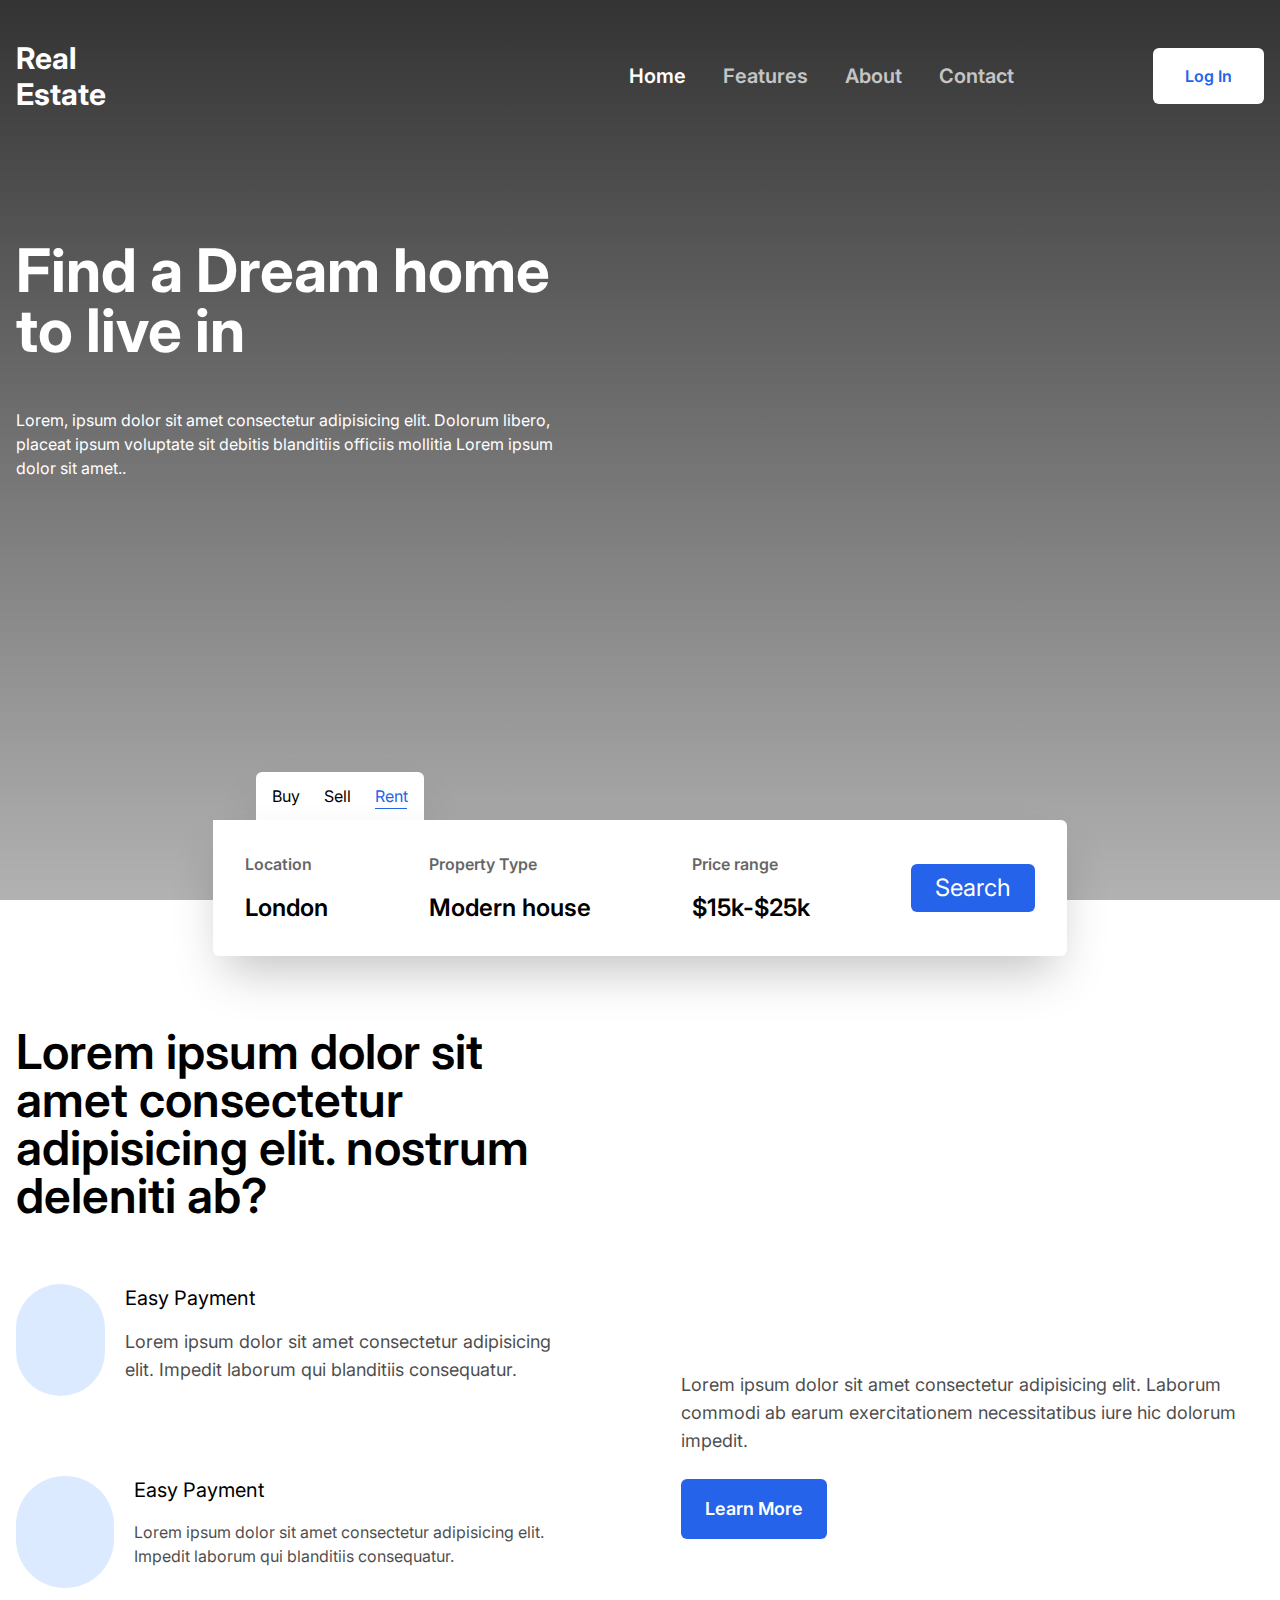
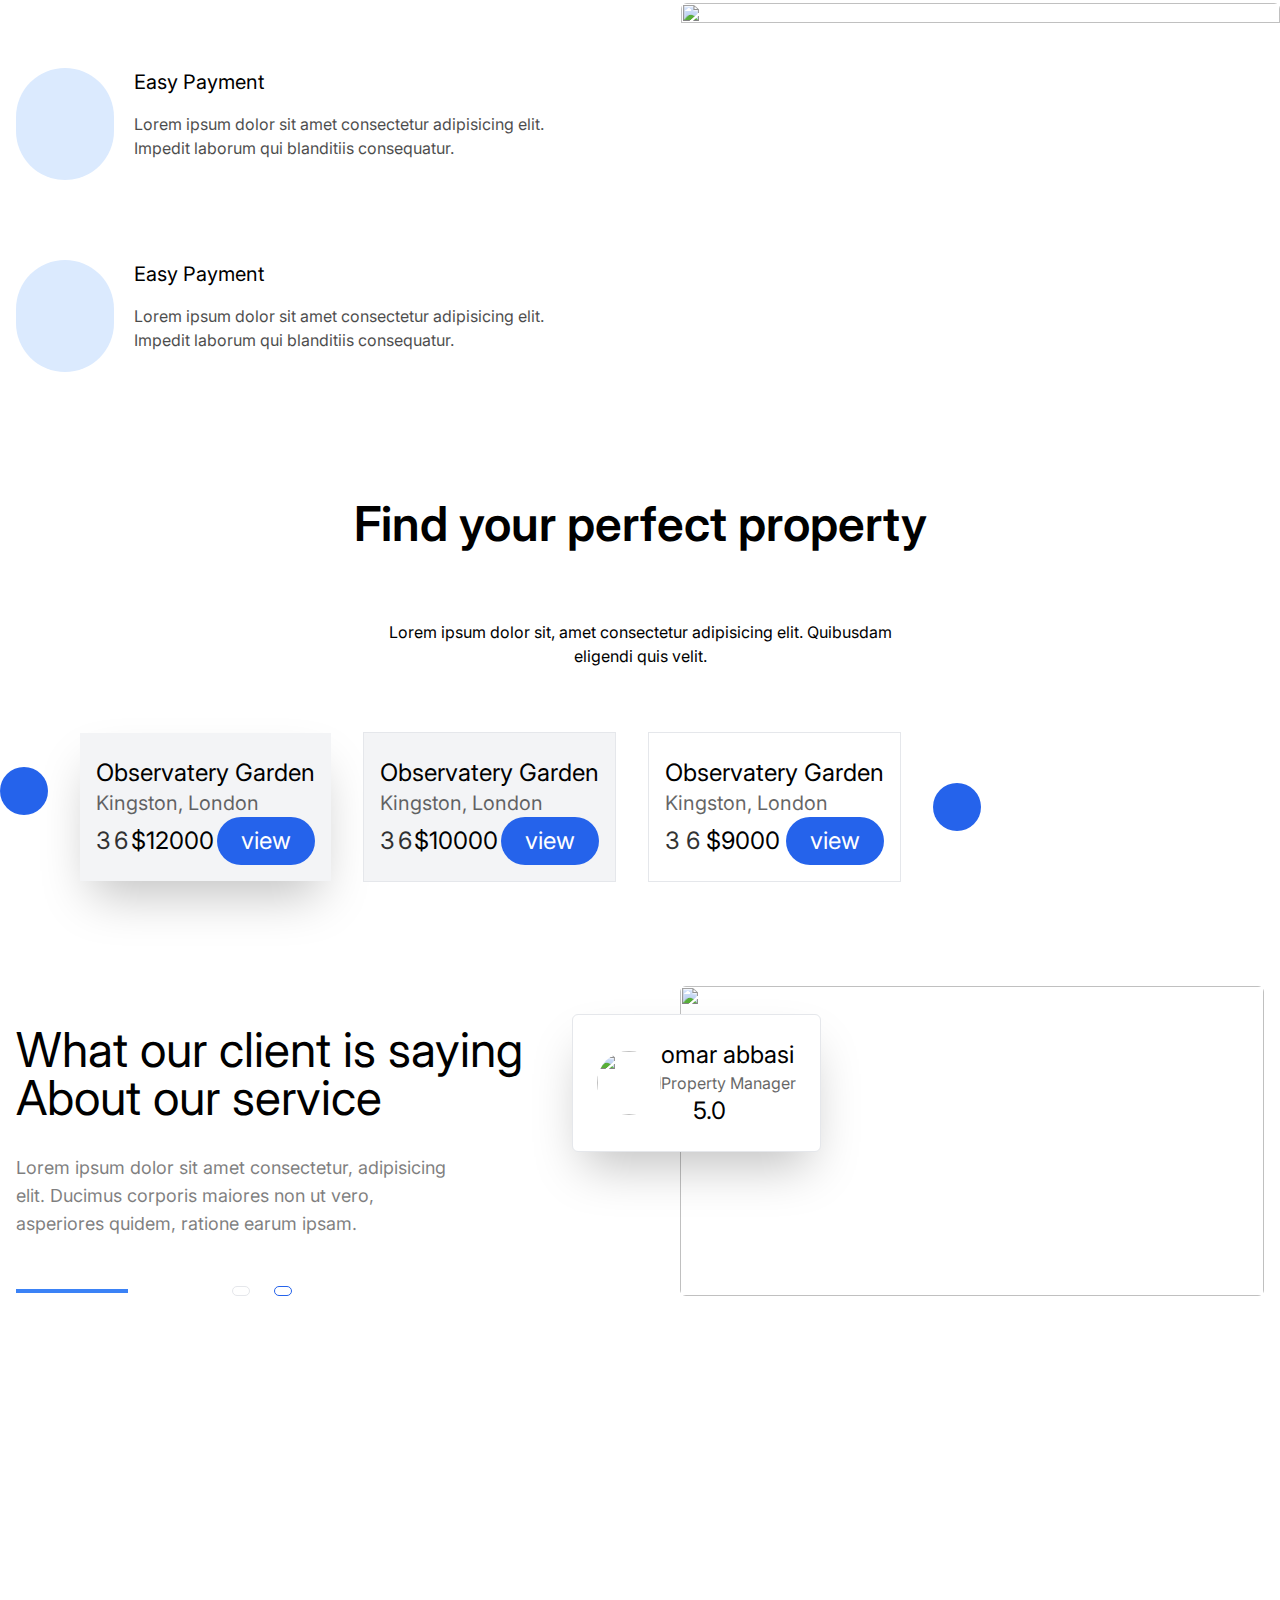
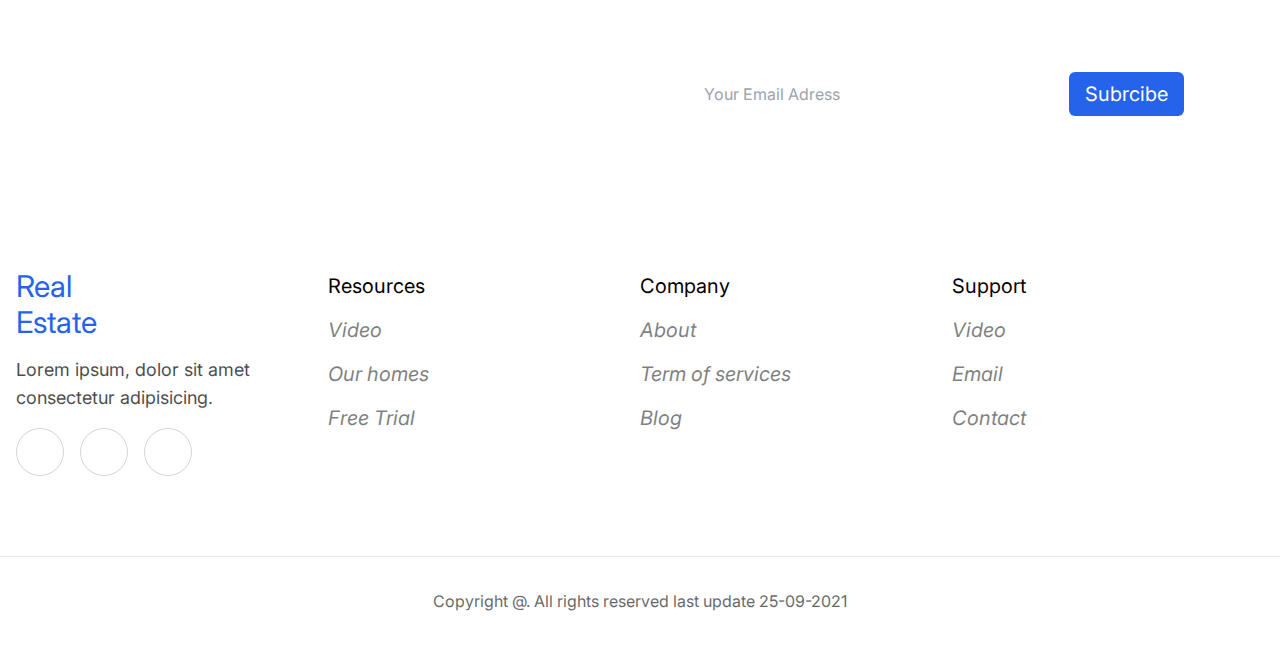
==== index.html @ f093ac70 "Updates" ====
<!DOCTYPE html>
<html lang="en">
  <head>
    <meta charset="UTF-8" />
    <link rel="icon" type="image/png" href="./nitroxis.png" />
    <meta name="viewport" content="width=device-width, initial-scale=1.0" />
    <title>Vite App</title>
    <script type="module" crossorigin src="./assets/index.42fe4937.js"></script>
    <link rel="stylesheet" href="./assets/index.3541bb4e.css">
  </head>

  <body>
    <!-- body -->
    <div>
      <!-- Head Screen -->
      <div class="bg-back h-screen bg-center bg-no-repeat bg-cover">
        <div class="width px-4">
          <nav class="flex justify-center items-center justify-between pt-10">
            <div class="flex text-3xl">
              <i class="mdi mdi-arrow-up-bold-outline text-white text-7xl"></i>
              <div class="text-white font-bold">
                <h1>Real</h1>
                <h1>Estate</h1>
              </div>
            </div>
            <div
              class="
                flex
                space-x-8
                text-xl
                ml-96
                text-white
                hidden
                md:block
                max-w-xl
              "
            >
              <a class="font-semibold" href="">Home</a>
              <a class="opacity-70 font-semibold" href="">Features</a>
              <a class="opacity-70 font-semibold" href="">About</a>
              <a class="opacity-70 font-semibold" href="">Contact</a>
            </div>
            <button
              class="bg-white text-blue-600 px-8 py-4 rounded-md font-semibold"
            >
              Log In
            </button>
          </nav>
          <div
            class="
              flex flex-col
              text-white
              max-w-xl
              mt-32
              text-left
              justify-center
              items-center
            "
          >
            <h1 class="font-bold text-6xl">Find a Dream home to live in</h1>
            <p class="mt-12">
              Lorem, ipsum dolor sit amet consectetur adipisicing elit. Dolorum
              libero, placeat ipsum voluptate sit debitis blanditiis officiis
              mollitia Lorem ipsum dolor sit amet..
            </p>
          </div>
        </div>
      </div>
      <!-- End Head Screen -->

      <!-- Containere Section-->
      <!-- Tab bar -->
      <div class="flex flex-col items-center width relative">
        <div class="flex flex-col items-end hidden md:block">
          <nav
            class="
              flex
              bg-white
              shadow-2xl
              rounded-tl-md rounded-tr-md
              -mt-32
              left-64
              py-3
              px-4
              space-x-6
              absolute
            "
          >
            <h2>Buy</h2>
            <h2>Sell</h2>
            <div class="felx flex-col">
              <h2 class="text-blue-600">Rent</h2>
              <div class="bg-blue-600 h-[1px] w-8"></div>
            </div>
          </nav>
        </div>
        <div
          class="
            flex flex-col
            shadow-2xl
            bg-white
            absolute
            rounded-tr-md rounded-br-md rounded-bl-md
            p-8
            -mt-20
            w-2/3
            hidden
            md:block
          "
        >
          <div class="flex w-full justify-between items-center">
            <div class="flex flex-col font-semibold space-y-4">
              <h2 class="opacity-60">Location</h2>
              <h1 class="text-2xl">London<i class="mdi mdi-arrow-down"></i></h1>
            </div>
            <div class="flex flex-col font-semibold space-y-4">
              <h2 class="opacity-60">Property Type</h2>
              <h1 class="text-2xl">
                Modern house <i class="mdi mdi-arrow-down"></i>
              </h1>
            </div>
            <div class="flex flex-col font-semibold space-y-4">
              <h2 class="opacity-60">Price range</h2>
              <h1 class="text-2xl">
                $15k-$25k<i class="mdi mdi-arrow-down"></i>
              </h1>
            </div>
            <button
              class="text-2xl text-white bg-blue-600 rounded-md px-6 py-2"
            >
              Search
            </button>
          </div>
        </div>
        <!--End Tab bar -->

        <div
          class="
            flex flex-col
            md:flex-row
            my-32
            space-y-8
            sm:space-y-0
            items-center
            justify-center
            space-x-20
            w-full
          "
        >
          <div class="flex flex-col w-full px-4 md:w-1/2">
            <h1 class="text-3xl md:text-5xl font-semibold mb-16">
              Lorem ipsum dolor sit amet consectetur adipisicing elit. nostrum
              deleniti ab?
            </h1>
            <div class="flex flex-col space-y-20">
              <div class="flex space-x-5">
                <div
                  class="
                    flex
                    items-center
                    justify-center
                    text-center
                    mdi mdi-cellphone-text
                    text-6xl
                    bg-blue-100
                    h-28
                    w-40
                    text-blue-600
                    rounded-full
                  "
                ></div>
                <div class="">
                  <h1 class="text-xl mb-4">Easy Payment</h1>
                  <p class="opacity-70 text-lg">
                    Lorem ipsum dolor sit amet consectetur adipisicing elit.
                    Impedit laborum qui blanditiis consequatur.
                  </p>
                </div>
              </div>
              <div class="flex space-x-5">
                <div
                  class="
                    flex
                    items-center
                    justify-center
                    text-center
                    mdi mdi-cellphone-text
                    text-6xl
                    bg-blue-100
                    h-28
                    w-40
                    text-blue-600
                    rounded-full
                  "
                ></div>
                <div class="">
                  <h1 class="text-xl mb-4">Easy Payment</h1>
                  <p class="opacity-70">
                    Lorem ipsum dolor sit amet consectetur adipisicing elit.
                    Impedit laborum qui blanditiis consequatur.
                  </p>
                </div>
              </div>
              <div class="flex space-x-5">
                <div
                  class="
                    flex
                    items-center
                    justify-center
                    text-center
                    mdi mdi-cellphone-text
                    text-6xl
                    bg-blue-100
                    h-28
                    w-40
                    text-blue-600
                    rounded-full
                  "
                ></div>
                <div class="">
                  <h1 class="text-xl mb-4">Easy Payment</h1>
                  <p class="opacity-70">
                    Lorem ipsum dolor sit amet consectetur adipisicing elit.
                    Impedit laborum qui blanditiis consequatur.
                  </p>
                </div>
              </div>
              <div class="flex space-x-5">
                <div
                  class="
                    flex
                    items-center
                    justify-center
                    text-center
                    mdi mdi-cellphone-text
                    text-6xl
                    bg-blue-100
                    h-28
                    w-40
                    text-blue-600
                    rounded-full
                  "
                ></div>
                <div class="">
                  <h1 class="text-xl mb-4">Easy Payment</h1>
                  <p class="opacity-70">
                    Lorem ipsum dolor sit amet consectetur adipisicing elit.
                    Impedit laborum qui blanditiis consequatur.
                  </p>
                </div>
              </div>
            </div>
          </div>
          <div class="bg-black h-[1px] w-full md:hidden"></div>
          <div class="flex flex-col items-start w-full md:w-1/2">
            <p class="opacity-70 text-lg mb-6">
              Lorem ipsum dolor sit amet consectetur adipisicing elit. Laborum
              commodi ab earum exercitationem necessitatibus iure hic dolorum
              impedit.
            </p>
            <button
              class="
                text-white
                bg-blue-600
                text-lg
                font-semibold
                rounded-md
                px-6
                py-4
                mb-16
              "
            >
              Learn More
            </button>
            <img
              class="rounded-md w-full h-full"
              src="https://images.pexels.com/photos/1481105/pexels-photo-1481105.jpeg?auto=compress&cs=tinysrgb&dpr=1&w=500"
              alt=""
            />
          </div>
        </div>
      </div>
      <!--End Containere Section -->

      <!-- find property -->
      <div class="flex flex-col width">
        <div class="flex flex-col items-center px-4">
          <h1 class="text-4xl md:text-5xl px-4 font-semibold md:mb-10">
            Find your perfect property
          </h1>
          <p class="my-8 text-center max-w-lg">
            Lorem ipsum dolor sit, amet consectetur adipisicing elit. Quibusdam
            eligendi quis velit.
          </p>
        </div>
        <div
          class="
            flex flex-col
            md:flex-row
            space-y-8
            md:space-y-8
            space-x-8
            items-center
          "
        >
          <div
            class="
              flex
              bg-blue-600
              mdi mdi-less-than
              h-12
              w-12
              rounded-full
              justify-center
              items-center
              text-center
              p-3
              text-white text-2xl
              hidden
              md:flex
            "
          ></div>

          <div class="bg-gray-100 shadow-2xl">
            <img
              class="rounded-md"
              src="https://cdn.pixabay.com/photo/2020/11/24/11/36/bedroom-5772286__340.jpg"
              alt=""
            />
            <div class="flex flex-col pl-4 pr-4 pb-4">
              <h1 class="text-2xl mt-6">Observatery Garden</h1>
              <h2 class="mdi mdi-map-marker-outline opacity-60 text-xl">
                Kingston, London
              </h2>
              <div class="flex justify-between items-center">
                <h2 class="mdi mdi-gas-station text-2xl opacity-80">3</h2>
                <h2 class="mdi mdi-car text-2xl opacity-80">6</h2>
                <h2 class="text-2xl">$12000</h2>
                <button
                  class="bg-blue-600 rounded-3xl text-white text-2xl px-6 py-2"
                >
                  view
                </button>
              </div>
            </div>
          </div>

          <div class="bg-gray-100 border">
            <img
              class="rounded-md"
              src="https://cdn.pixabay.com/photo/2020/11/24/11/36/bedroom-5772286__340.jpg"
              alt=""
            />
            <div class="flex flex-col pl-4 pr-4 pb-4">
              <h1 class="text-2xl mt-6">Observatery Garden</h1>
              <h2 class="mdi mdi-map-marker-outline opacity-60 text-xl">
                Kingston, London
              </h2>
              <div class="flex justify-between items-center">
                <h2 class="mdi mdi-gas-station text-2xl opacity-80">3</h2>
                <h2 class="mdi mdi-car text-2xl opacity-80">6</h2>
                <h2 class="text-2xl">$10000</h2>
                <button
                  class="bg-blue-600 rounded-3xl text-white text-2xl px-6 py-2"
                >
                  view
                </button>
              </div>
            </div>
          </div>
          <div class="bg-gray-100 border">
            <img
              class="rounded-md"
              src="https://cdn.pixabay.com/photo/2020/11/24/11/36/bedroom-5772286__340.jpg"
              alt=""
            />
            <div class="flex flex-col bg-white pl-4 pr-4 pb-4">
              <h1 class="text-2xl mt-6">Observatery Garden</h1>
              <h2 class="mdi mdi-map-marker-outline opacity-60 text-xl">
                Kingston, London
              </h2>
              <div class="flex justify-between items-center">
                <h2 class="mdi mdi-gas-station text-2xl opacity-80">3</h2>
                <h2 class="mdi mdi-car text-2xl opacity-80">6</h2>
                <h2 class="text-2xl">$9000</h2>
                <button
                  class="bg-blue-600 rounded-3xl text-white text-2xl px-6 py-2"
                >
                  view
                </button>
              </div>
            </div>
          </div>
          <div
            class="
              flex
              bg-blue-600
              mdi mdi-greater-than
              h-12
              w-12
              rounded-full
              justify-center
              items-center
              text-center
              p-3
              text-white text-2xl
              hidden
              md:flex
            "
          ></div>
        </div>
      </div>
      <!-- find property -->

      <!-- new Section -->
      <div
        class="
          flex flex-col
          md:flex-row
          my-20
          px-4
          md:justify-center
          space-y-6
          md:space-y-6
          width
          md:relative
        "
      >
        <div class="flex flex-col mr-20 w-full md:w-1/2">
          <h1 class="text-3xl md:text-5xl max-w-2xl mt-16">
            What our client is saying About our service
          </h1>
          <p class="opacity-80 text-lg opacity-50 mt-8 mr-32 mb-12 max-w-md">
            Lorem ipsum dolor sit amet consectetur, adipisicing elit. Ducimus
            corporis maiores non ut vero, asperiores quidem, ratione earum
            ipsam.
          </p>
          <div class="flex space-x-6 items-center max-w-lg">
            <div class="bg-blue-500 w-28 h-1 mr-20 hidden md:block"></div>
            <i
              class="
                mdi mdi-less-than
                px-2
                py-1
                rounded-md
                hidden
                md:block
                border border-gray
              "
            ></i>
            <i
              class="
                mdi mdi-greater-than
                px-2
                py-1
                rounded-md
                text-blue-600
                hidden
                md:block
                border border-blue-600
              "
            ></i>
          </div>
        </div>
        <div
          class="
            flex
            bg-white
            p-6
            md:bottom-36 md:ml-28
            rounded-md
            md:absolute
            shadow-2xl
            max-w-md
            justify-center
            items-center
            border
          "
        >
          <img
            class="w-16 h-16 rounded-full rounded-md object-cover"
            src="https://media.istockphoto.com/photos/happy-young-man-standing-over-grey-wall-picture-id1325212206?k=20&m=1325212206&s=612x612&w=0&h=6DE1PZcktlqB5hs9TC5jM3NVLMLnEosLrbNwoq1R_3c="
            alt=""
          />
          <div class="flex flex-col bg-white">
            <h2 class="text-2xl">omar abbasi</h2>
            <p class="opacity-60">Property Manager</p>
            <div class="flex">
              <i class="mdi mdi-star text-yellow-500 text-2xl"></i>
              <i class="mdi mdi-star text-yellow-500 text-2xl"></i>
              <i class="mdi mdi-star text-yellow-500 text-2xl"></i>
              <i class="mdi mdi-star text-yellow-500 text-2xl"></i>
              <i class="mdi mdi-star text-yellow-500 text-2xl"></i>
              <h1 class="ml-8 text-2xl op">5.0</h1>
            </div>
          </div>
        </div>
        <div class="w-full md:w-1/2">
          <img
            class="rounded-md w-full h-full"
            src="https://cdn.pixabay.com/photo/2018/02/27/06/30/skyscrapers-3184798__340.jpg"
            alt=""
          />
        </div>
      </div>
      <!-- new Section -->
      <div
        class="
          flex
          bg-backa bg-cover
          rounded-md
          justify-start
          md:justify-end
          width
          py-16
          px-4
        "
      >
        <div class="flex flex-col">
          <h1
            class="
              text-3xl
              font-semibold
              md:text-5xl
              mt-12
              mb-8
              text-white
              max-w-xl
            "
          >
            Lorem ipsum dolor sit adipisicing elit. Explicabo, amet?
          </h1>
          <div
            class="
              flex
              bg-white
              justify-between
              rounded-md
              px-4
              py-2
              max-w-xs
              md:max-w-lg
            "
          >
            <input class="" type="text" placeholder="Your Email Adress" />
            <button
              class="
                bg-blue-600
                text-base
                md:text-xl
                rounded-md
                text-white
                px-4
                py-2
                -ml-32
              "
            >
              Subrcibe
            </button>
          </div>
        </div>
      </div>

      <!-- Footer -->
      <div
        class="
          flex flex-col
          md:flex-row
          space-y-8
          md:space-y-1
          width
          justify-between
          my-20
          px-4
        "
      >
        <div class="flex flex-col space-y-4 w-full md:w-1/4">
          <div class="flex text-3xl">
            <i
              class="
                mdi mdi-arrow-up-bold-outline
                hidden
                md:block
                text-blue-600 text-7xl
              "
            ></i>
            <div class="text-blue-600 font-sans hidden md:block">
              <h1>Real</h1>
              <h1>Estate</h1>
            </div>
          </div>
          <p
            class="
              text-lg
              opacity-100
              font-semibold
              md:font-normal md:opacity-70
              max-w-xs
            "
          >
            Lorem ipsum, dolor sit amet consectetur adipisicing.
          </p>
          <div class="flex justify-start space-x-4">
            <i
              class="
                flex
                mdi mdi-twitter
                border border-gray-300
                rounded-full
                w-12
                h-12
                text-2xl
                items-center
                justify-center
                p-2
              "
            ></i>
            <i
              class="
                flex
                mdi mdi-facebook
                border border-gray-300
                rounded-full
                w-12
                h-12
                text-2xl
                p-2
                justify-center
                items-center
              "
            ></i>
            <i
              class="
                flex
                mdi mdi-pinterest
                border border-gray-300
                rounded-full
                w-12
                h-12
                text-2xl
                p-2
                justify-center
                items-center
              "
            ></i>
          </div>
        </div>
        <ul class="flex flex-col text-xl space-y-4 w-1/4">
          <li class="">Resources</li>
          <i class="opacity-50">Video</i>
          <i class="opacity-50"> Our homes</i>
          <i class="opacity-50">Free Trial</i>
        </ul>
        <ul class="flex flex-col text-xl space-y-4 w-1/4">
          <li class="">Company</li>
          <i class="opacity-50">About</i>
          <i class="opacity-50">Term of services</i>
          <i class="opacity-50">Blog</i>
        </ul>
        <ul class="flex flex-col text-xl space-y-4 w-1/4">
          <li class="">Support</li>
          <i class="opacity-50">Video</i>
          <i class="opacity-50">Email</i>
          <i class="opacity-50">Contact</i>
        </ul>
      </div>
      <hr class="width" />
      <div class="opacity-60 my-8 text-center">
        Copyright @. All rights reserved last update 25-09-2021
      </div>

      <!-- Footer -->
    </div>
    <!--End body -->

    
  </body>
</html>
---- assets/index.3541bb4e.css ----
@import"https://cdn.jsdelivr.net/npm/@mdi/font@6.3.95/css/materialdesignicons.min.css";@import"https://fonts.googleapis.com/css2?family=Inter:wght@100..900&display=swap";/*! tailwindcss v2.2.19 | MIT License | https://tailwindcss.com *//*! modern-normalize v1.1.0 | MIT License | https://github.com/sindresorhus/modern-normalize */*,:before,:after{box-sizing:border-box}html{-moz-tab-size:4;-o-tab-size:4;tab-size:4}html{line-height:1.15;-webkit-text-size-adjust:100%}body{margin:0}body{font-family:system-ui,-apple-system,Segoe UI,Roboto,Helvetica,Arial,sans-serif,"Apple Color Emoji","Segoe UI Emoji"}hr{height:0;color:inherit}abbr[title]{-webkit-text-decoration:underline dotted;text-decoration:underline dotted}b,strong{font-weight:bolder}code,kbd,samp,pre{font-family:ui-monospace,SFMono-Regular,Consolas,Liberation Mono,Menlo,monospace;font-size:1em}small{font-size:80%}sub,sup{font-size:75%;line-height:0;position:relative;vertical-align:baseline}sub{bottom:-.25em}sup{top:-.5em}table{text-indent:0;border-color:inherit}button,input,optgroup,select,textarea{font-family:inherit;font-size:100%;line-height:1.15;margin:0}button,select{text-transform:none}button,[type=button],[type=reset],[type=submit]{-webkit-appearance:button}::-moz-focus-inner{border-style:none;padding:0}:-moz-focusring{outline:1px dotted ButtonText}:-moz-ui-invalid{box-shadow:none}legend{padding:0}progress{vertical-align:baseline}::-webkit-inner-spin-button,::-webkit-outer-spin-button{height:auto}[type=search]{-webkit-appearance:textfield;outline-offset:-2px}::-webkit-search-decoration{-webkit-appearance:none}::-webkit-file-upload-button{-webkit-appearance:button;font:inherit}summary{display:list-item}blockquote,dl,dd,h1,h2,h3,h4,h5,h6,hr,figure,p,pre{margin:0}button{background-color:transparent;background-image:none}fieldset{margin:0;padding:0}ol,ul{list-style:none;margin:0;padding:0}html{font-family:Inter,ui-sans-serif,system-ui,-apple-system,BlinkMacSystemFont,Segoe UI,Roboto,Helvetica Neue,Arial,Noto Sans,sans-serif,"Apple Color Emoji","Segoe UI Emoji",Segoe UI Symbol,"Noto Color Emoji";line-height:1.5}body{font-family:inherit;line-height:inherit}*,:before,:after{box-sizing:border-box;border-width:0;border-style:solid;border-color:currentColor}hr{border-top-width:1px}img{border-style:solid}textarea{resize:vertical}input::-moz-placeholder,textarea::-moz-placeholder{opacity:1;color:#9ca3af}input:-ms-input-placeholder,textarea:-ms-input-placeholder{opacity:1;color:#9ca3af}input::placeholder,textarea::placeholder{opacity:1;color:#9ca3af}button,[role=button]{cursor:pointer}:-moz-focusring{outline:auto}table{border-collapse:collapse}h1,h2,h3,h4,h5,h6{font-size:inherit;font-weight:inherit}a{color:inherit;text-decoration:inherit}button,input,optgroup,select,textarea{padding:0;line-height:inherit;color:inherit}pre,code,kbd,samp{font-family:ui-monospace,SFMono-Regular,Menlo,Monaco,Consolas,Liberation Mono,Courier New,monospace}img,svg,video,canvas,audio,iframe,embed,object{display:block;vertical-align:middle}img,video{max-width:100%;height:auto}[hidden]{display:none}*,:before,:after{--tw-border-opacity: 1;border-color:rgba(229,231,235,var(--tw-border-opacity));--tw-ring-offset-shadow: 0 0 #0000;--tw-ring-shadow: 0 0 #0000;--tw-shadow: 0 0 #0000}.absolute{position:absolute}.relative{position:relative}.left-64{left:16rem}.my-32{margin-top:8rem;margin-bottom:8rem}.my-8{margin-top:2rem;margin-bottom:2rem}.my-20{margin-top:5rem;margin-bottom:5rem}.ml-96{margin-left:24rem}.mt-32{margin-top:8rem}.mt-12{margin-top:3rem}.-mt-32{margin-top:-8rem}.-mt-20{margin-top:-5rem}.mb-16{margin-bottom:4rem}.mb-4{margin-bottom:1rem}.mb-6{margin-bottom:1.5rem}.mt-6{margin-top:1.5rem}.mr-20{margin-right:5rem}.mt-16{margin-top:4rem}.mt-8{margin-top:2rem}.mr-32{margin-right:8rem}.mb-12{margin-bottom:3rem}.ml-8{margin-left:2rem}.mb-8{margin-bottom:2rem}.-ml-32{margin-left:-8rem}.flex{display:flex}.hidden{display:none}.h-screen{height:100vh}.h-\[1px\]{height:1px}.h-28{height:7rem}.h-full{height:100%}.h-12{height:3rem}.h-1{height:.25rem}.h-16{height:4rem}.w-8{width:2rem}.w-2\/3{width:66.666667%}.w-full{width:100%}.w-40{width:10rem}.w-12{width:3rem}.w-28{width:7rem}.w-16{width:4rem}.w-1\/4{width:25%}.max-w-xl{max-width:36rem}.max-w-lg{max-width:32rem}.max-w-2xl{max-width:42rem}.max-w-md{max-width:28rem}.max-w-xs{max-width:20rem}.flex-col{flex-direction:column}.items-start{align-items:flex-start}.items-end{align-items:flex-end}.items-center{align-items:center}.justify-start{justify-content:flex-start}.justify-center{justify-content:center}.justify-between{justify-content:space-between}.space-x-8>:not([hidden])~:not([hidden]){--tw-space-x-reverse: 0;margin-right:calc(2rem * var(--tw-space-x-reverse));margin-left:calc(2rem * calc(1 - var(--tw-space-x-reverse)))}.space-x-6>:not([hidden])~:not([hidden]){--tw-space-x-reverse: 0;margin-right:calc(1.5rem * var(--tw-space-x-reverse));margin-left:calc(1.5rem * calc(1 - var(--tw-space-x-reverse)))}.space-y-4>:not([hidden])~:not([hidden]){--tw-space-y-reverse: 0;margin-top:calc(1rem * calc(1 - var(--tw-space-y-reverse)));margin-bottom:calc(1rem * var(--tw-space-y-reverse))}.space-y-8>:not([hidden])~:not([hidden]){--tw-space-y-reverse: 0;margin-top:calc(2rem * calc(1 - var(--tw-space-y-reverse)));margin-bottom:calc(2rem * var(--tw-space-y-reverse))}.space-x-20>:not([hidden])~:not([hidden]){--tw-space-x-reverse: 0;margin-right:calc(5rem * var(--tw-space-x-reverse));margin-left:calc(5rem * calc(1 - var(--tw-space-x-reverse)))}.space-y-20>:not([hidden])~:not([hidden]){--tw-space-y-reverse: 0;margin-top:calc(5rem * calc(1 - var(--tw-space-y-reverse)));margin-bottom:calc(5rem * var(--tw-space-y-reverse))}.space-x-5>:not([hidden])~:not([hidden]){--tw-space-x-reverse: 0;margin-right:calc(1.25rem * var(--tw-space-x-reverse));margin-left:calc(1.25rem * calc(1 - var(--tw-space-x-reverse)))}.space-y-6>:not([hidden])~:not([hidden]){--tw-space-y-reverse: 0;margin-top:calc(1.5rem * calc(1 - var(--tw-space-y-reverse)));margin-bottom:calc(1.5rem * var(--tw-space-y-reverse))}.space-x-4>:not([hidden])~:not([hidden]){--tw-space-x-reverse: 0;margin-right:calc(1rem * var(--tw-space-x-reverse));margin-left:calc(1rem * calc(1 - var(--tw-space-x-reverse)))}.rounded-md{border-radius:.375rem}.rounded-full{border-radius:9999px}.rounded-3xl{border-radius:1.5rem}.rounded-tl-md{border-top-left-radius:.375rem}.rounded-tr-md{border-top-right-radius:.375rem}.rounded-br-md{border-bottom-right-radius:.375rem}.rounded-bl-md{border-bottom-left-radius:.375rem}.border{border-width:1px}.border-blue-600{--tw-border-opacity: 1;border-color:rgba(37,99,235,var(--tw-border-opacity))}.border-gray-300{--tw-border-opacity: 1;border-color:rgba(209,213,219,var(--tw-border-opacity))}.bg-white{--tw-bg-opacity: 1;background-color:rgba(255,255,255,var(--tw-bg-opacity))}.bg-blue-600{--tw-bg-opacity: 1;background-color:rgba(37,99,235,var(--tw-bg-opacity))}.bg-blue-100{--tw-bg-opacity: 1;background-color:rgba(219,234,254,var(--tw-bg-opacity))}.bg-black{--tw-bg-opacity: 1;background-color:rgba(0,0,0,var(--tw-bg-opacity))}.bg-gray-100{--tw-bg-opacity: 1;background-color:rgba(243,244,246,var(--tw-bg-opacity))}.bg-blue-500{--tw-bg-opacity: 1;background-color:rgba(59,130,246,var(--tw-bg-opacity))}.bg-back{background-image:linear-gradient(rgba(0,0,0,.8),rgba(1,0,0,.3)),url(https://images.pexels.com/photos/280229/pexels-photo-280229.jpeg?auto=compress&cs=tinysrgb&dpr=1&w=500)}.bg-backa{background-image:url(https://cdn.pixabay.com/photo/2017/01/22/18/14/hamburg-2000424__340.jpg)}.bg-cover{background-size:cover}.bg-center{background-position:center}.bg-no-repeat{background-repeat:no-repeat}.object-cover{-o-object-fit:cover;object-fit:cover}.p-8{padding:2rem}.p-3{padding:.75rem}.p-6{padding:1.5rem}.p-2{padding:.5rem}.px-4{padding-left:1rem;padding-right:1rem}.px-8{padding-left:2rem;padding-right:2rem}.py-4{padding-top:1rem;padding-bottom:1rem}.py-3{padding-top:.75rem;padding-bottom:.75rem}.px-6{padding-left:1.5rem;padding-right:1.5rem}.py-2{padding-top:.5rem;padding-bottom:.5rem}.px-2{padding-left:.5rem;padding-right:.5rem}.py-1{padding-top:.25rem;padding-bottom:.25rem}.py-16{padding-top:4rem;padding-bottom:4rem}.pt-10{padding-top:2.5rem}.pl-4{padding-left:1rem}.pr-4{padding-right:1rem}.pb-4{padding-bottom:1rem}.text-left{text-align:left}.text-center{text-align:center}.font-sans{font-family:Inter,ui-sans-serif,system-ui,-apple-system,BlinkMacSystemFont,Segoe UI,Roboto,Helvetica Neue,Arial,Noto Sans,sans-serif,"Apple Color Emoji","Segoe UI Emoji",Segoe UI Symbol,"Noto Color Emoji"}.text-3xl{font-size:1.875rem;line-height:2.25rem}.text-7xl{font-size:4.5rem;line-height:1}.text-xl{font-size:1.25rem;line-height:1.75rem}.text-6xl{font-size:3.75rem;line-height:1}.text-2xl{font-size:1.5rem;line-height:2rem}.text-lg{font-size:1.125rem;line-height:1.75rem}.text-4xl{font-size:2.25rem;line-height:2.5rem}.text-base{font-size:1rem;line-height:1.5rem}.font-bold{font-weight:700}.font-semibold{font-weight:600}.text-white{--tw-text-opacity: 1;color:rgba(255,255,255,var(--tw-text-opacity))}.text-blue-600{--tw-text-opacity: 1;color:rgba(37,99,235,var(--tw-text-opacity))}.text-yellow-500{--tw-text-opacity: 1;color:rgba(245,158,11,var(--tw-text-opacity))}.opacity-70{opacity:.7}.opacity-60{opacity:.6}.opacity-80{opacity:.8}.opacity-50{opacity:.5}.opacity-100{opacity:1}.shadow-2xl{--tw-shadow: 0 25px 50px -12px rgba(0, 0, 0, .25);box-shadow:var(--tw-ring-offset-shadow, 0 0 #0000),var(--tw-ring-shadow, 0 0 #0000),var(--tw-shadow)}.width{margin-left:auto;margin-right:auto;max-width:1500px}@media (min-width: 640px){.sm\:space-y-0>:not([hidden])~:not([hidden]){--tw-space-y-reverse: 0;margin-top:calc(0px * calc(1 - var(--tw-space-y-reverse)));margin-bottom:calc(0px * var(--tw-space-y-reverse))}}@media (min-width: 768px){.md\:absolute{position:absolute}.md\:relative{position:relative}.md\:bottom-36{bottom:9rem}.md\:mb-10{margin-bottom:2.5rem}.md\:ml-28{margin-left:7rem}.md\:block{display:block}.md\:flex{display:flex}.md\:hidden{display:none}.md\:w-1\/2{width:50%}.md\:w-1\/4{width:25%}.md\:max-w-lg{max-width:32rem}.md\:flex-row{flex-direction:row}.md\:justify-end{justify-content:flex-end}.md\:justify-center{justify-content:center}.md\:space-y-8>:not([hidden])~:not([hidden]){--tw-space-y-reverse: 0;margin-top:calc(2rem * calc(1 - var(--tw-space-y-reverse)));margin-bottom:calc(2rem * var(--tw-space-y-reverse))}.md\:space-y-6>:not([hidden])~:not([hidden]){--tw-space-y-reverse: 0;margin-top:calc(1.5rem * calc(1 - var(--tw-space-y-reverse)));margin-bottom:calc(1.5rem * var(--tw-space-y-reverse))}.md\:space-y-1>:not([hidden])~:not([hidden]){--tw-space-y-reverse: 0;margin-top:calc(.25rem * calc(1 - var(--tw-space-y-reverse)));margin-bottom:calc(.25rem * var(--tw-space-y-reverse))}.md\:text-5xl{font-size:3rem;line-height:1}.md\:text-xl{font-size:1.25rem;line-height:1.75rem}.md\:font-normal{font-weight:400}.md\:opacity-70{opacity:.7}}
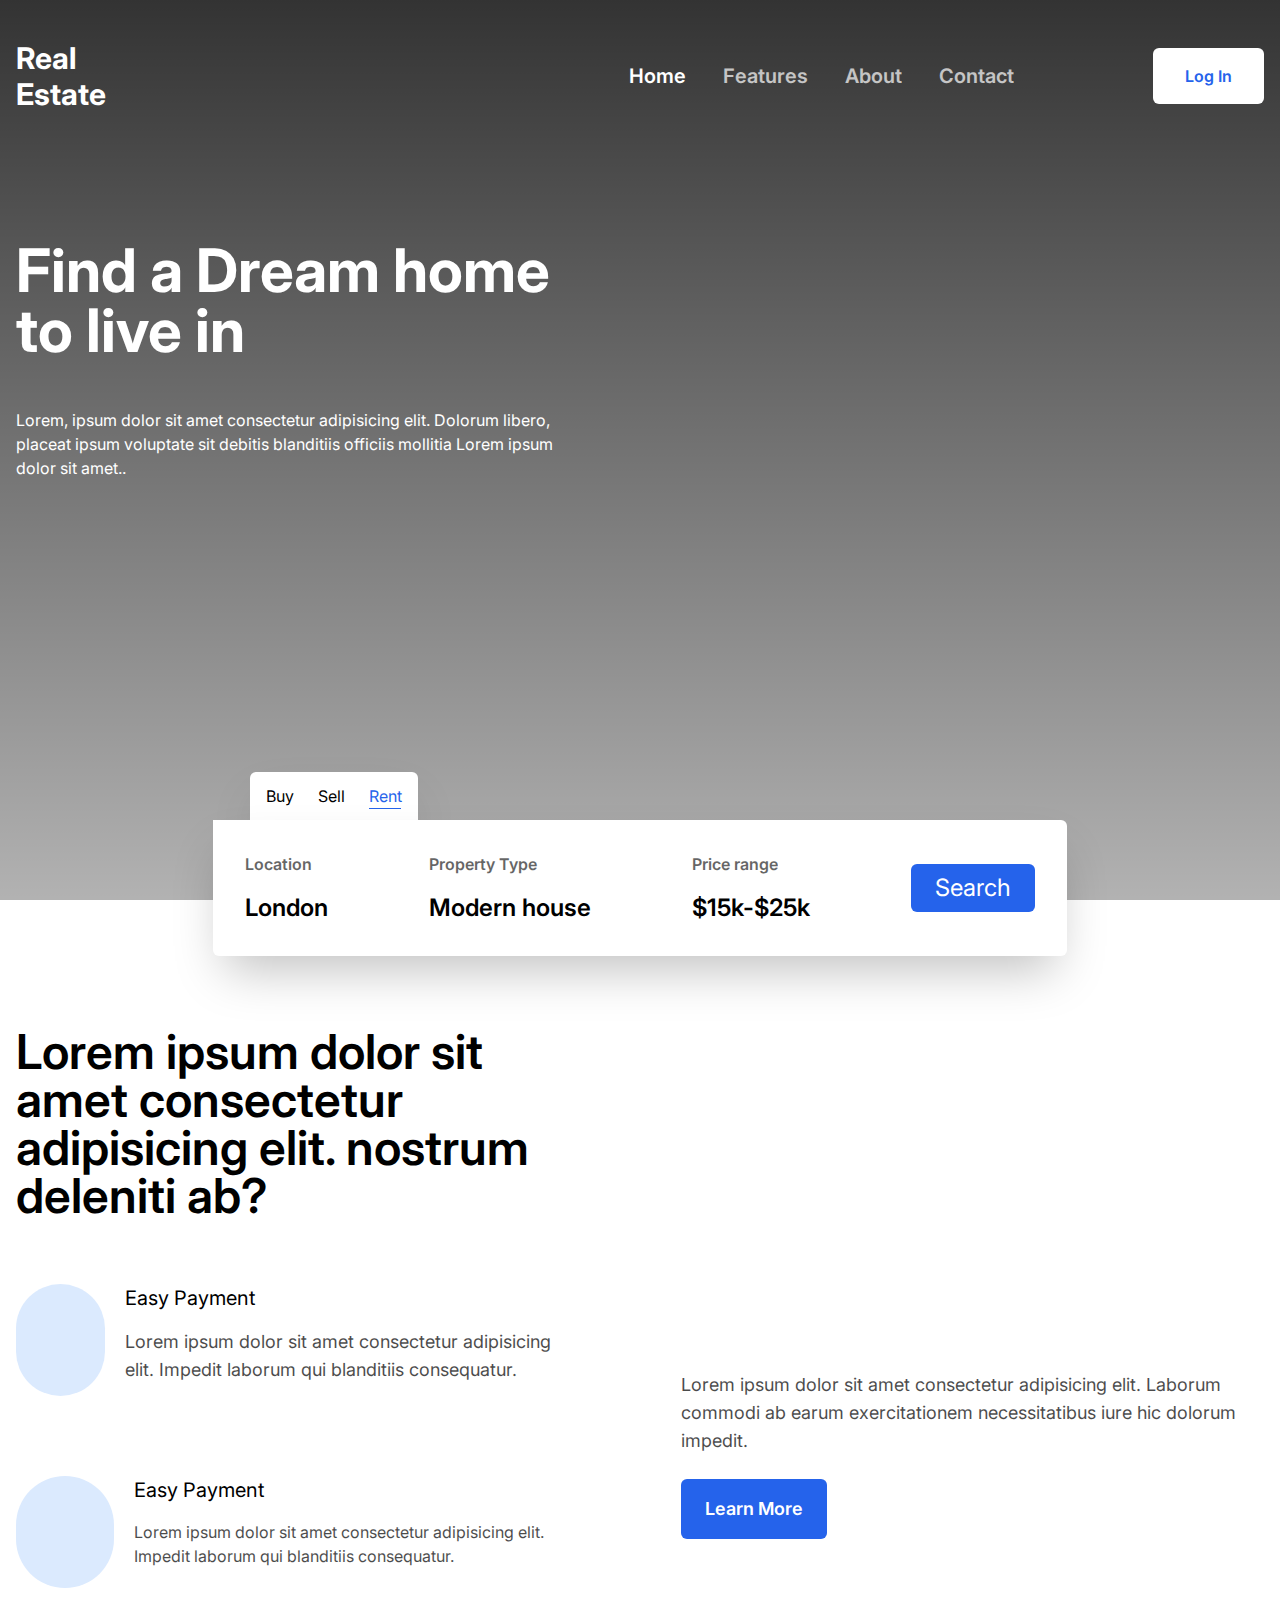
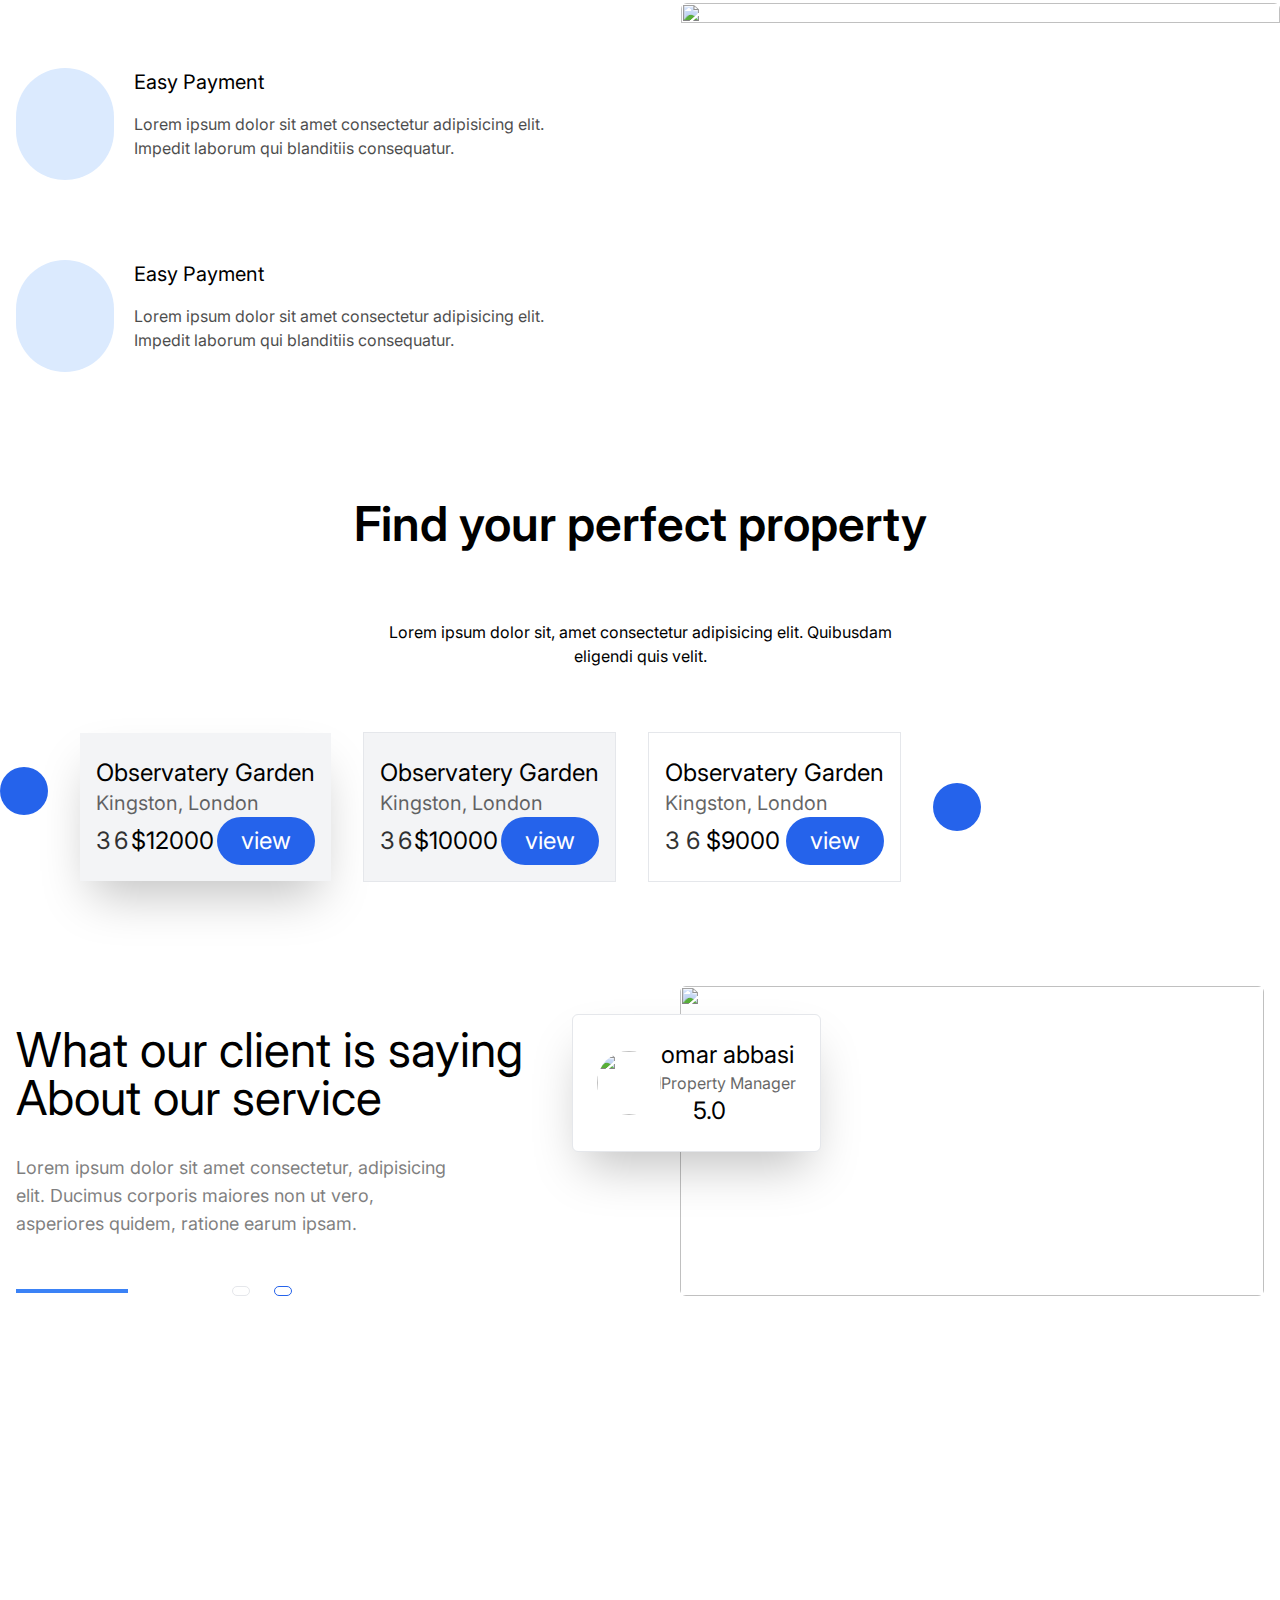
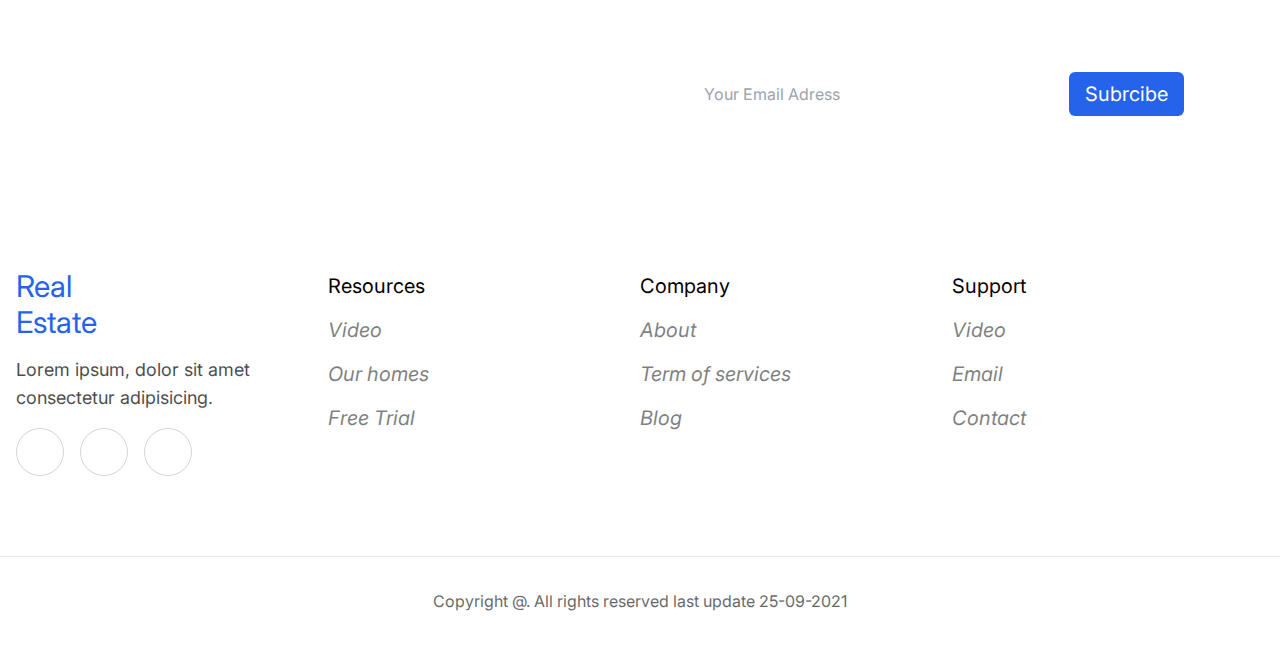
==== commit a8684daa: "Updates" ====
--- a/index.html
+++ b/index.html
@@ -4,9 +4,9 @@
     <meta charset="UTF-8" />
     <link rel="icon" type="image/png" href="./nitroxis.png" />
     <meta name="viewport" content="width=device-width, initial-scale=1.0" />
-    <title>Vite App</title>
+    <title>Real Estate</title>
     <script type="module" crossorigin src="./assets/index.42fe4937.js"></script>
-    <link rel="stylesheet" href="./assets/index.3541bb4e.css">
+    <link rel="stylesheet" href="./assets/index.01ea44d3.css">
   </head>
 
   <body>
@@ -79,11 +79,13 @@
               shadow-2xl
               rounded-tl-md rounded-tr-md
               -mt-32
-              left-64
+              left-[250px]
               py-3
               px-4
               space-x-6
               absolute
+              hidden
+              lg:flex
             "
           >
             <h2>Buy</h2>
@@ -105,7 +107,7 @@
             -mt-20
             w-2/3
             hidden
-            md:block
+            lg:flex
           "
         >
           <div class="flex w-full justify-between items-center">
@@ -503,7 +505,7 @@
           />
         </div>
       </div>
-      <!-- new Section -->
+      <!--End new Section -->
       <div
         class="
           flex
--- a/assets/index.01ea44d3.css
+++ b/assets/index.01ea44d3.css
@@ -0,0 +1 @@
+@import"https://cdn.jsdelivr.net/npm/@mdi/font@6.3.95/css/materialdesignicons.min.css";@import"https://fonts.googleapis.com/css2?family=Inter:wght@100..900&display=swap";/*! tailwindcss v2.2.19 | MIT License | https://tailwindcss.com *//*! modern-normalize v1.1.0 | MIT License | https://github.com/sindresorhus/modern-normalize */*,:before,:after{box-sizing:border-box}html{-moz-tab-size:4;-o-tab-size:4;tab-size:4}html{line-height:1.15;-webkit-text-size-adjust:100%}body{margin:0}body{font-family:system-ui,-apple-system,Segoe UI,Roboto,Helvetica,Arial,sans-serif,"Apple Color Emoji","Segoe UI Emoji"}hr{height:0;color:inherit}abbr[title]{-webkit-text-decoration:underline dotted;text-decoration:underline dotted}b,strong{font-weight:bolder}code,kbd,samp,pre{font-family:ui-monospace,SFMono-Regular,Consolas,Liberation Mono,Menlo,monospace;font-size:1em}small{font-size:80%}sub,sup{font-size:75%;line-height:0;position:relative;vertical-align:baseline}sub{bottom:-.25em}sup{top:-.5em}table{text-indent:0;border-color:inherit}button,input,optgroup,select,textarea{font-family:inherit;font-size:100%;line-height:1.15;margin:0}button,select{text-transform:none}button,[type=button],[type=reset],[type=submit]{-webkit-appearance:button}::-moz-focus-inner{border-style:none;padding:0}:-moz-focusring{outline:1px dotted ButtonText}:-moz-ui-invalid{box-shadow:none}legend{padding:0}progress{vertical-align:baseline}::-webkit-inner-spin-button,::-webkit-outer-spin-button{height:auto}[type=search]{-webkit-appearance:textfield;outline-offset:-2px}::-webkit-search-decoration{-webkit-appearance:none}::-webkit-file-upload-button{-webkit-appearance:button;font:inherit}summary{display:list-item}blockquote,dl,dd,h1,h2,h3,h4,h5,h6,hr,figure,p,pre{margin:0}button{background-color:transparent;background-image:none}fieldset{margin:0;padding:0}ol,ul{list-style:none;margin:0;padding:0}html{font-family:Inter,ui-sans-serif,system-ui,-apple-system,BlinkMacSystemFont,Segoe UI,Roboto,Helvetica Neue,Arial,Noto Sans,sans-serif,"Apple Color Emoji","Segoe UI Emoji",Segoe UI Symbol,"Noto Color Emoji";line-height:1.5}body{font-family:inherit;line-height:inherit}*,:before,:after{box-sizing:border-box;border-width:0;border-style:solid;border-color:currentColor}hr{border-top-width:1px}img{border-style:solid}textarea{resize:vertical}input::-moz-placeholder,textarea::-moz-placeholder{opacity:1;color:#9ca3af}input:-ms-input-placeholder,textarea:-ms-input-placeholder{opacity:1;color:#9ca3af}input::placeholder,textarea::placeholder{opacity:1;color:#9ca3af}button,[role=button]{cursor:pointer}:-moz-focusring{outline:auto}table{border-collapse:collapse}h1,h2,h3,h4,h5,h6{font-size:inherit;font-weight:inherit}a{color:inherit;text-decoration:inherit}button,input,optgroup,select,textarea{padding:0;line-height:inherit;color:inherit}pre,code,kbd,samp{font-family:ui-monospace,SFMono-Regular,Menlo,Monaco,Consolas,Liberation Mono,Courier New,monospace}img,svg,video,canvas,audio,iframe,embed,object{display:block;vertical-align:middle}img,video{max-width:100%;height:auto}[hidden]{display:none}*,:before,:after{--tw-border-opacity: 1;border-color:rgba(229,231,235,var(--tw-border-opacity));--tw-ring-offset-shadow: 0 0 #0000;--tw-ring-shadow: 0 0 #0000;--tw-shadow: 0 0 #0000}.absolute{position:absolute}.relative{position:relative}.left-\[250px\]{left:250px}.my-32{margin-top:8rem;margin-bottom:8rem}.my-8{margin-top:2rem;margin-bottom:2rem}.my-20{margin-top:5rem;margin-bottom:5rem}.ml-96{margin-left:24rem}.mt-32{margin-top:8rem}.mt-12{margin-top:3rem}.-mt-32{margin-top:-8rem}.-mt-20{margin-top:-5rem}.mb-16{margin-bottom:4rem}.mb-4{margin-bottom:1rem}.mb-6{margin-bottom:1.5rem}.mt-6{margin-top:1.5rem}.mr-20{margin-right:5rem}.mt-16{margin-top:4rem}.mt-8{margin-top:2rem}.mr-32{margin-right:8rem}.mb-12{margin-bottom:3rem}.ml-8{margin-left:2rem}.mb-8{margin-bottom:2rem}.-ml-32{margin-left:-8rem}.flex{display:flex}.hidden{display:none}.h-screen{height:100vh}.h-\[1px\]{height:1px}.h-28{height:7rem}.h-full{height:100%}.h-12{height:3rem}.h-1{height:.25rem}.h-16{height:4rem}.w-8{width:2rem}.w-2\/3{width:66.666667%}.w-full{width:100%}.w-40{width:10rem}.w-12{width:3rem}.w-28{width:7rem}.w-16{width:4rem}.w-1\/4{width:25%}.max-w-xl{max-width:36rem}.max-w-lg{max-width:32rem}.max-w-2xl{max-width:42rem}.max-w-md{max-width:28rem}.max-w-xs{max-width:20rem}.flex-col{flex-direction:column}.items-start{align-items:flex-start}.items-end{align-items:flex-end}.items-center{align-items:center}.justify-start{justify-content:flex-start}.justify-center{justify-content:center}.justify-between{justify-content:space-between}.space-x-8>:not([hidden])~:not([hidden]){--tw-space-x-reverse: 0;margin-right:calc(2rem * var(--tw-space-x-reverse));margin-left:calc(2rem * calc(1 - var(--tw-space-x-reverse)))}.space-x-6>:not([hidden])~:not([hidden]){--tw-space-x-reverse: 0;margin-right:calc(1.5rem * var(--tw-space-x-reverse));margin-left:calc(1.5rem * calc(1 - var(--tw-space-x-reverse)))}.space-y-4>:not([hidden])~:not([hidden]){--tw-space-y-reverse: 0;margin-top:calc(1rem * calc(1 - var(--tw-space-y-reverse)));margin-bottom:calc(1rem * var(--tw-space-y-reverse))}.space-y-8>:not([hidden])~:not([hidden]){--tw-space-y-reverse: 0;margin-top:calc(2rem * calc(1 - var(--tw-space-y-reverse)));margin-bottom:calc(2rem * var(--tw-space-y-reverse))}.space-x-20>:not([hidden])~:not([hidden]){--tw-space-x-reverse: 0;margin-right:calc(5rem * var(--tw-space-x-reverse));margin-left:calc(5rem * calc(1 - var(--tw-space-x-reverse)))}.space-y-20>:not([hidden])~:not([hidden]){--tw-space-y-reverse: 0;margin-top:calc(5rem * calc(1 - var(--tw-space-y-reverse)));margin-bottom:calc(5rem * var(--tw-space-y-reverse))}.space-x-5>:not([hidden])~:not([hidden]){--tw-space-x-reverse: 0;margin-right:calc(1.25rem * var(--tw-space-x-reverse));margin-left:calc(1.25rem * calc(1 - var(--tw-space-x-reverse)))}.space-y-6>:not([hidden])~:not([hidden]){--tw-space-y-reverse: 0;margin-top:calc(1.5rem * calc(1 - var(--tw-space-y-reverse)));margin-bottom:calc(1.5rem * var(--tw-space-y-reverse))}.space-x-4>:not([hidden])~:not([hidden]){--tw-space-x-reverse: 0;margin-right:calc(1rem * var(--tw-space-x-reverse));margin-left:calc(1rem * calc(1 - var(--tw-space-x-reverse)))}.rounded-md{border-radius:.375rem}.rounded-full{border-radius:9999px}.rounded-3xl{border-radius:1.5rem}.rounded-tl-md{border-top-left-radius:.375rem}.rounded-tr-md{border-top-right-radius:.375rem}.rounded-br-md{border-bottom-right-radius:.375rem}.rounded-bl-md{border-bottom-left-radius:.375rem}.border{border-width:1px}.border-blue-600{--tw-border-opacity: 1;border-color:rgba(37,99,235,var(--tw-border-opacity))}.border-gray-300{--tw-border-opacity: 1;border-color:rgba(209,213,219,var(--tw-border-opacity))}.bg-white{--tw-bg-opacity: 1;background-color:rgba(255,255,255,var(--tw-bg-opacity))}.bg-blue-600{--tw-bg-opacity: 1;background-color:rgba(37,99,235,var(--tw-bg-opacity))}.bg-blue-100{--tw-bg-opacity: 1;background-color:rgba(219,234,254,var(--tw-bg-opacity))}.bg-black{--tw-bg-opacity: 1;background-color:rgba(0,0,0,var(--tw-bg-opacity))}.bg-gray-100{--tw-bg-opacity: 1;background-color:rgba(243,244,246,var(--tw-bg-opacity))}.bg-blue-500{--tw-bg-opacity: 1;background-color:rgba(59,130,246,var(--tw-bg-opacity))}.bg-back{background-image:linear-gradient(rgba(0,0,0,.8),rgba(1,0,0,.3)),url(https://images.pexels.com/photos/280229/pexels-photo-280229.jpeg?auto=compress&cs=tinysrgb&dpr=1&w=500)}.bg-backa{background-image:url(https://cdn.pixabay.com/photo/2017/01/22/18/14/hamburg-2000424__340.jpg)}.bg-cover{background-size:cover}.bg-center{background-position:center}.bg-no-repeat{background-repeat:no-repeat}.object-cover{-o-object-fit:cover;object-fit:cover}.p-8{padding:2rem}.p-3{padding:.75rem}.p-6{padding:1.5rem}.p-2{padding:.5rem}.px-4{padding-left:1rem;padding-right:1rem}.px-8{padding-left:2rem;padding-right:2rem}.py-4{padding-top:1rem;padding-bottom:1rem}.py-3{padding-top:.75rem;padding-bottom:.75rem}.px-6{padding-left:1.5rem;padding-right:1.5rem}.py-2{padding-top:.5rem;padding-bottom:.5rem}.px-2{padding-left:.5rem;padding-right:.5rem}.py-1{padding-top:.25rem;padding-bottom:.25rem}.py-16{padding-top:4rem;padding-bottom:4rem}.pt-10{padding-top:2.5rem}.pl-4{padding-left:1rem}.pr-4{padding-right:1rem}.pb-4{padding-bottom:1rem}.text-left{text-align:left}.text-center{text-align:center}.font-sans{font-family:Inter,ui-sans-serif,system-ui,-apple-system,BlinkMacSystemFont,Segoe UI,Roboto,Helvetica Neue,Arial,Noto Sans,sans-serif,"Apple Color Emoji","Segoe UI Emoji",Segoe UI Symbol,"Noto Color Emoji"}.text-3xl{font-size:1.875rem;line-height:2.25rem}.text-7xl{font-size:4.5rem;line-height:1}.text-xl{font-size:1.25rem;line-height:1.75rem}.text-6xl{font-size:3.75rem;line-height:1}.text-2xl{font-size:1.5rem;line-height:2rem}.text-lg{font-size:1.125rem;line-height:1.75rem}.text-4xl{font-size:2.25rem;line-height:2.5rem}.text-base{font-size:1rem;line-height:1.5rem}.font-bold{font-weight:700}.font-semibold{font-weight:600}.text-white{--tw-text-opacity: 1;color:rgba(255,255,255,var(--tw-text-opacity))}.text-blue-600{--tw-text-opacity: 1;color:rgba(37,99,235,var(--tw-text-opacity))}.text-yellow-500{--tw-text-opacity: 1;color:rgba(245,158,11,var(--tw-text-opacity))}.opacity-70{opacity:.7}.opacity-60{opacity:.6}.opacity-80{opacity:.8}.opacity-50{opacity:.5}.opacity-100{opacity:1}.shadow-2xl{--tw-shadow: 0 25px 50px -12px rgba(0, 0, 0, .25);box-shadow:var(--tw-ring-offset-shadow, 0 0 #0000),var(--tw-ring-shadow, 0 0 #0000),var(--tw-shadow)}.width{margin-left:auto;margin-right:auto;max-width:1500px}@media (min-width: 640px){.sm\:space-y-0>:not([hidden])~:not([hidden]){--tw-space-y-reverse: 0;margin-top:calc(0px * calc(1 - var(--tw-space-y-reverse)));margin-bottom:calc(0px * var(--tw-space-y-reverse))}}@media (min-width: 768px){.md\:absolute{position:absolute}.md\:relative{position:relative}.md\:bottom-36{bottom:9rem}.md\:mb-10{margin-bottom:2.5rem}.md\:ml-28{margin-left:7rem}.md\:block{display:block}.md\:flex{display:flex}.md\:hidden{display:none}.md\:w-1\/2{width:50%}.md\:w-1\/4{width:25%}.md\:max-w-lg{max-width:32rem}.md\:flex-row{flex-direction:row}.md\:justify-end{justify-content:flex-end}.md\:justify-center{justify-content:center}.md\:space-y-8>:not([hidden])~:not([hidden]){--tw-space-y-reverse: 0;margin-top:calc(2rem * calc(1 - var(--tw-space-y-reverse)));margin-bottom:calc(2rem * var(--tw-space-y-reverse))}.md\:space-y-6>:not([hidden])~:not([hidden]){--tw-space-y-reverse: 0;margin-top:calc(1.5rem * calc(1 - var(--tw-space-y-reverse)));margin-bottom:calc(1.5rem * var(--tw-space-y-reverse))}.md\:space-y-1>:not([hidden])~:not([hidden]){--tw-space-y-reverse: 0;margin-top:calc(.25rem * calc(1 - var(--tw-space-y-reverse)));margin-bottom:calc(.25rem * var(--tw-space-y-reverse))}.md\:text-5xl{font-size:3rem;line-height:1}.md\:text-xl{font-size:1.25rem;line-height:1.75rem}.md\:font-normal{font-weight:400}.md\:opacity-70{opacity:.7}}@media (min-width: 1024px){.lg\:flex{display:flex}}
